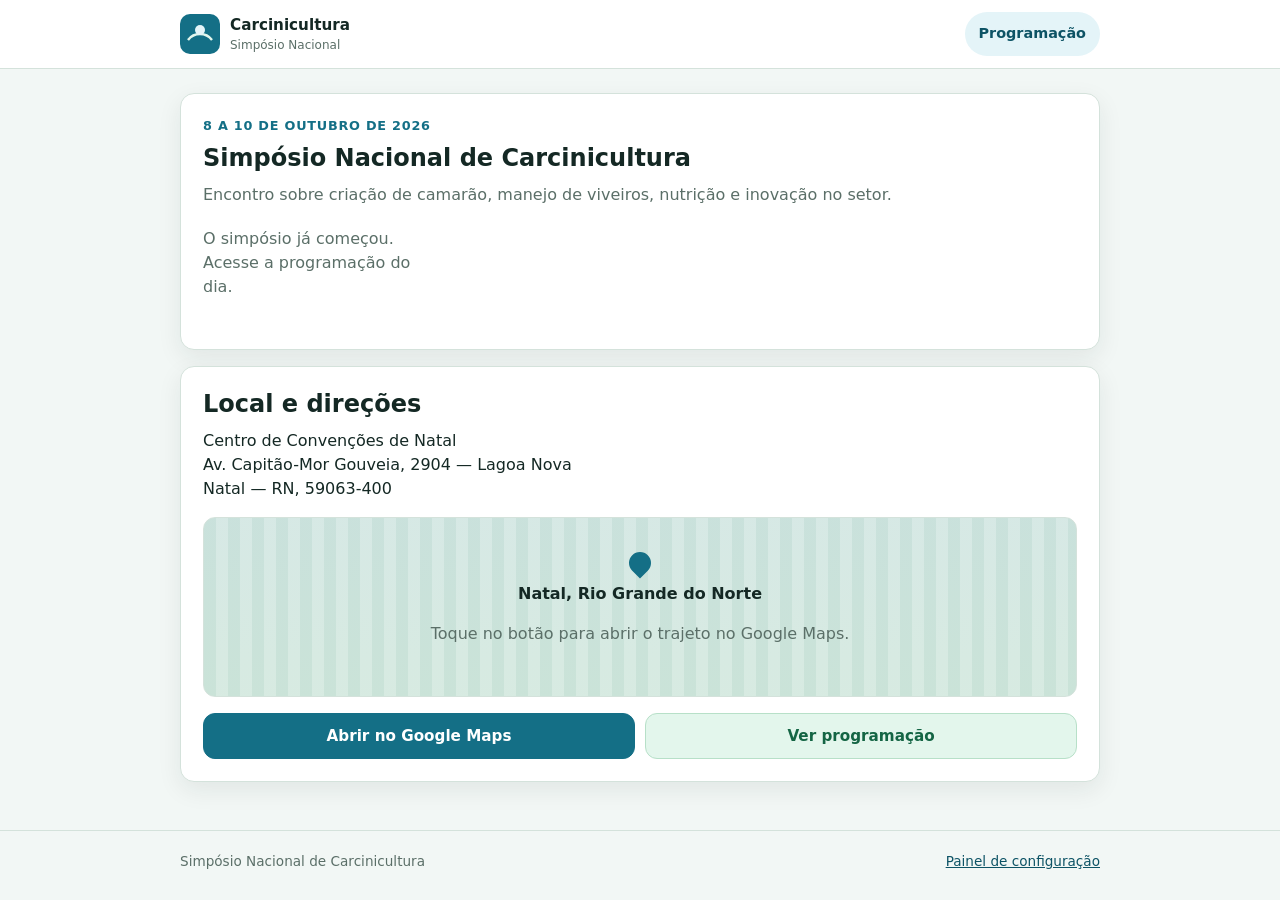
==== index.html @ 5eb8358a "first commit" ====
<!DOCTYPE html>
<html lang="pt-BR">
<head>
  <meta charset="UTF-8">
  <meta name="viewport" content="width=device-width, initial-scale=1.0">
  <title>Simpósio Nacional de Carcinicultura</title>
  <link rel="stylesheet" href="styles.css">
</head>
<body class="router-body" data-page="router">
  <main class="router-card">
    <p class="kicker">Chaveiro NFC</p>
    <h1>Redirecionando para o evento</h1>
    <p class="lead">Se a página não abrir sozinha, escolha um destino abaixo.</p>
    <div class="router-links">
      <a class="btn btn-primary" href="pre-evento.html">Pré-evento</a>
      <a class="btn" href="dia1.html">Dia 1</a>
      <a class="btn" href="dia2.html">Dia 2</a>
      <a class="btn" href="dia3.html">Dia 3</a>
      <a class="btn" href="pos-evento.html">Pós-evento</a>
      <a class="btn btn-secondary" href="admin.html">Painel de configuração</a>
    </div>
  </main>
  <script src="app.js"></script>
</body>
</html>
---- styles.css ----
:root {
  --bg: #f2f7f5;
  --surface: #ffffff;
  --text: #142824;
  --muted: #5b6f68;
  --blue: #146f86;
  --blue-dark: #0d5365;
  --green: #1c8558;
  --green-dark: #146544;
  --blue-soft: #e4f4f8;
  --green-soft: #e3f6ec;
  --border: #d4e2db;
  --past: #7d8b86;
  --shadow: 0 8px 24px rgba(20, 40, 36, 0.08);
  --radius: 14px;
}

* {
  box-sizing: border-box;
}

html,
body {
  margin: 0;
  padding: 0;
}

body {
  font-family: "Segoe UI", system-ui, -apple-system, sans-serif;
  background: var(--bg);
  color: var(--text);
  line-height: 1.5;
  min-height: 100vh;
}

img {
  max-width: 100%;
  display: block;
}

a {
  color: var(--blue-dark);
}

.app-header {
  background: var(--surface);
  border-bottom: 1px solid var(--border);
  position: sticky;
  top: 0;
  z-index: 10;
}

.header-inner,
.page,
.footer-inner {
  width: min(920px, calc(100% - 32px));
  margin: 0 auto;
}

.header-inner {
  display: flex;
  align-items: center;
  justify-content: space-between;
  gap: 12px;
  padding: 12px 0;
}

.brand {
  display: flex;
  align-items: center;
  gap: 10px;
  text-decoration: none;
  color: inherit;
  min-width: 0;
}

.brand-mark {
  width: 40px;
  height: 40px;
  flex: 0 0 auto;
}

.brand-text strong,
.brand-text span {
  display: block;
}

.brand-text strong {
  font-size: 0.95rem;
}

.brand-text span {
  font-size: 0.75rem;
  color: var(--muted);
}

.header-link {
  display: inline-flex;
  align-items: center;
  justify-content: center;
  min-height: 44px;
  padding: 0 14px;
  border-radius: 999px;
  background: var(--blue-soft);
  color: var(--blue-dark);
  text-decoration: none;
  font-weight: 600;
  font-size: 0.9rem;
}

.page {
  padding: 24px 0 48px;
}

.hero,
.card,
.talk,
.photo-card,
.material-card,
.admin-panel,
.router-card {
  background: var(--surface);
  border: 1px solid var(--border);
  border-radius: var(--radius);
  box-shadow: var(--shadow);
}

.hero,
.card,
.admin-panel,
.router-card {
  padding: 22px;
}

.kicker {
  margin: 0 0 8px;
  color: var(--blue);
  font-size: 0.8rem;
  font-weight: 700;
  letter-spacing: 0.06em;
  text-transform: uppercase;
}

h1,
h2,
h3 {
  margin: 0 0 10px;
  line-height: 1.25;
}

.lead,
.muted {
  color: var(--muted);
}

.lead {
  margin: 0 0 20px;
}

.countdown {
  display: grid;
  grid-template-columns: repeat(4, 1fr);
  gap: 10px;
  margin: 20px 0 8px;
}

.countdown-item {
  background: linear-gradient(180deg, var(--blue-soft), #fff);
  border: 1px solid var(--border);
  border-radius: 12px;
  padding: 12px 6px;
  text-align: center;
}

.countdown-item strong {
  display: block;
  font-size: clamp(1.4rem, 6vw, 2rem);
  color: var(--blue-dark);
}

.countdown-item span {
  font-size: 0.75rem;
  color: var(--muted);
}

.stack {
  display: grid;
  gap: 16px;
}

.days-nav,
.actions,
.radio-list {
  display: grid;
  gap: 10px;
}

.days-nav {
  grid-template-columns: repeat(3, 1fr);
}

.days-nav a,
.btn {
  display: inline-flex;
  align-items: center;
  justify-content: center;
  min-height: 46px;
  padding: 10px 16px;
  border-radius: 12px;
  border: 1px solid var(--border);
  background: var(--surface);
  color: var(--text);
  text-decoration: none;
  font-weight: 600;
  font-size: 0.95rem;
}

.days-nav a.active,
.btn-primary {
  background: var(--blue);
  border-color: var(--blue);
  color: #fff;
}

.btn {
  cursor: pointer;
  font-family: inherit;
}

.btn-primary:hover,
.days-nav a.active:hover {
  background: var(--blue-dark);
}

.btn-secondary {
  background: var(--green-soft);
  border-color: #b7e0c8;
  color: var(--green-dark);
}

.talks {
  display: grid;
  gap: 12px;
}

.talk {
  padding: 16px;
  transition: opacity 0.2s ease, border-color 0.2s ease, background 0.2s ease;
}

.talk-top {
  display: flex;
  align-items: flex-start;
  justify-content: space-between;
  gap: 10px;
}

.talk time {
  font-weight: 700;
  color: var(--blue-dark);
  font-size: 0.92rem;
}

.talk h3 {
  margin: 8px 0 4px;
  font-size: 1.05rem;
}

.talk p {
  margin: 0;
  color: var(--muted);
  font-size: 0.92rem;
}

.badge {
  display: inline-flex;
  align-items: center;
  min-height: 28px;
  padding: 0 10px;
  border-radius: 999px;
  background: var(--green);
  color: #fff;
  font-size: 0.75rem;
  font-weight: 700;
  white-space: nowrap;
}

.badge:empty,
.badge[hidden] {
  display: none;
}

.badge.is-past {
  background: #8a9691;
}

.badge.is-future {
  background: var(--blue);
}

.talk.is-past {
  opacity: 0.55;
  background: #eef2f0;
}

.talk.is-past time,
.talk.is-past h3,
.talk.is-past p {
  color: var(--past);
}

.talk.is-now {
  background: linear-gradient(180deg, var(--green-soft), var(--blue-soft));
  border-color: #8ecfb0;
}

.photo-grid,
.material-grid {
  display: grid;
  gap: 12px;
}

.photo-grid {
  grid-template-columns: 1fr;
}

.photo-card {
  overflow: hidden;
}

.photo-card img {
  width: 100%;
  height: 210px;
  object-fit: cover;
}

.photo-card figcaption {
  padding: 12px 14px 14px;
  font-size: 0.92rem;
}

.material-card {
  padding: 16px;
}

.material-card h3 {
  font-size: 1rem;
}

.material-card p {
  margin: 0 0 14px;
  color: var(--muted);
  font-size: 0.92rem;
}

.address {
  margin: 0 0 16px;
}

.card .actions,
.admin-panel .actions {
  margin-top: 16px;
}

.map-frame {
  border: 1px solid var(--border);
  border-radius: 12px;
  overflow: hidden;
  min-height: 180px;
  background:
    linear-gradient(180deg, rgba(20, 111, 134, 0.08), rgba(28, 133, 88, 0.08)),
    repeating-linear-gradient(
      90deg,
      #d9ebe3 0 12px,
      #e7f3ed 12px 24px
    );
  display: grid;
  place-items: center;
  text-align: center;
  padding: 20px;
}

.map-pin {
  width: 22px;
  height: 22px;
  margin: 0 auto 8px;
  border-radius: 50% 50% 50% 0;
  background: var(--blue);
  transform: rotate(-45deg);
}

.radio-list label {
  display: flex;
  align-items: center;
  gap: 10px;
  min-height: 48px;
  padding: 8px 12px;
  border: 1px solid var(--border);
  border-radius: 12px;
  background: #fbfdfc;
}

.radio-list input {
  width: 18px;
  height: 18px;
  accent-color: var(--blue);
}

.admin-fieldset {
  margin: 0 0 20px;
  padding: 0;
  border: 0;
}

.admin-fieldset legend {
  padding: 0;
  margin-bottom: 10px;
  font-weight: 700;
}

.admin-fieldset .muted {
  margin: 0 0 12px;
}

.time-field {
  display: grid;
  gap: 8px;
  margin-top: 12px;
  font-weight: 600;
}

.time-field input {
  width: 100%;
  min-height: 48px;
  padding: 10px 12px;
  border: 1px solid var(--border);
  border-radius: 12px;
  background: #fbfdfc;
  color: var(--text);
  font: inherit;
}

.time-field input:disabled {
  opacity: 0.55;
}

.status-box {
  margin: 16px 0;
  padding: 14px;
  border-radius: 12px;
  background: var(--blue-soft);
}

.status-box div + div {
  margin-top: 6px;
}

.status-box strong {
  color: var(--blue-dark);
}

.feedback {
  min-height: 1.4em;
  margin: 12px 0 0;
  color: var(--green-dark);
  font-weight: 600;
}

.test-links {
  display: grid;
  gap: 8px;
  margin: 0;
  padding: 0;
  list-style: none;
}

.app-footer {
  border-top: 1px solid var(--border);
  padding: 20px 0 28px;
  color: var(--muted);
  font-size: 0.85rem;
}

.footer-inner {
  display: flex;
  justify-content: space-between;
  gap: 12px;
  flex-wrap: wrap;
}

.router-body {
  min-height: 100vh;
  display: grid;
  place-items: center;
  padding: 24px;
}

.router-card {
  width: min(420px, 100%);
  text-align: center;
}

.router-links {
  display: grid;
  gap: 8px;
  margin-top: 16px;
}

@media (min-width: 640px) {
  .photo-grid,
  .material-grid,
  .material-card .actions,
  .card .actions {
    grid-template-columns: 1fr 1fr;
  }

  .days-nav {
    grid-template-columns: repeat(3, 1fr);
  }
}

@media (min-width: 900px) {
  .photo-grid {
    grid-template-columns: 1fr 1fr 1fr;
  }
}
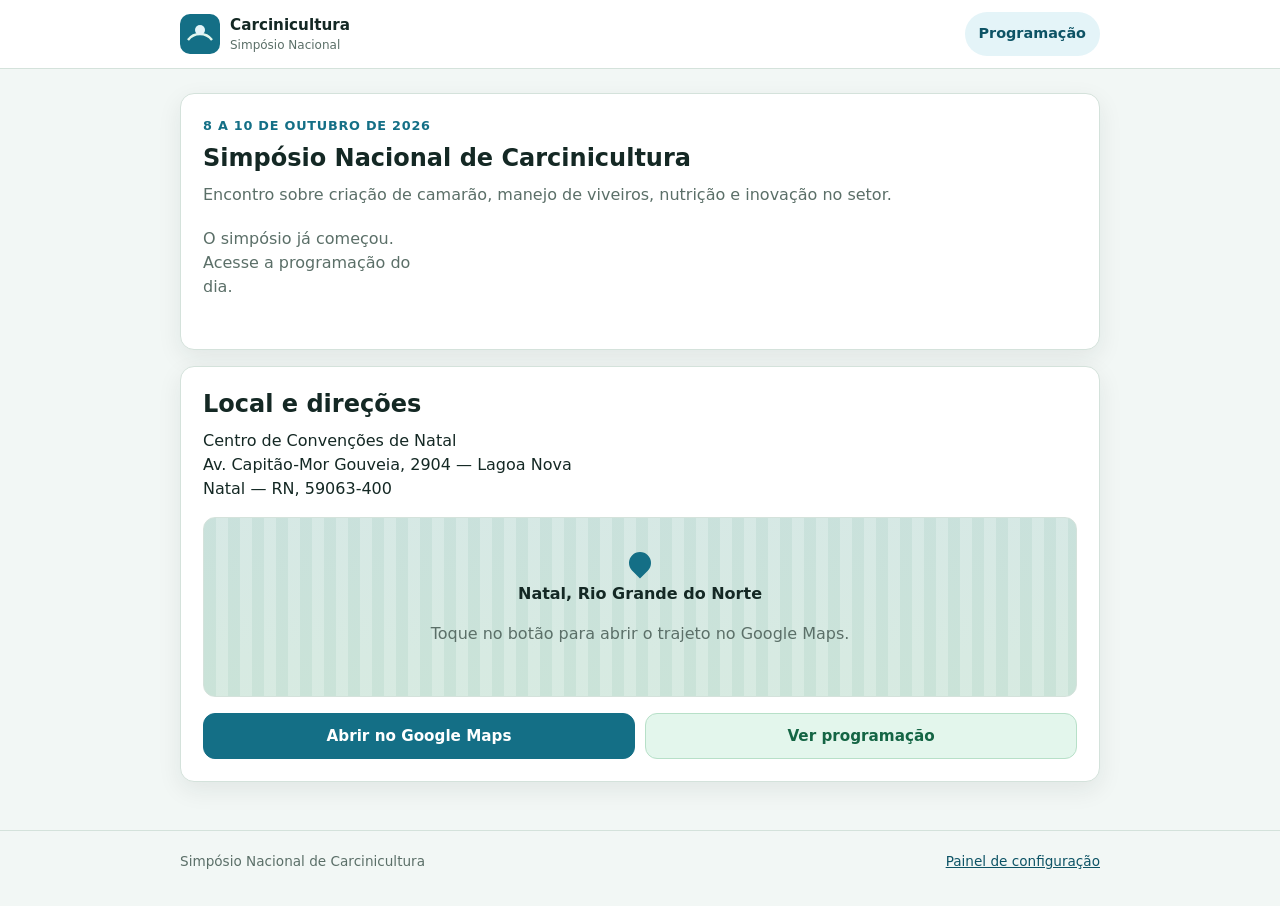
==== commit 7066611f: "remote config" ====
--- a/index.html
+++ b/index.html
@@ -7,19 +7,13 @@
   <link rel="stylesheet" href="styles.css">
 </head>
 <body class="router-body" data-page="router">
-  <main class="router-card">
-    <p class="kicker">Chaveiro NFC</p>
-    <h1>Redirecionando para o evento</h1>
-    <p class="lead">Se a página não abrir sozinha, escolha um destino abaixo.</p>
-    <div class="router-links">
-      <a class="btn btn-primary" href="pre-evento.html">Pré-evento</a>
-      <a class="btn" href="dia1.html">Dia 1</a>
-      <a class="btn" href="dia2.html">Dia 2</a>
-      <a class="btn" href="dia3.html">Dia 3</a>
-      <a class="btn" href="pos-evento.html">Pós-evento</a>
-      <a class="btn btn-secondary" href="admin.html">Painel de configuração</a>
-    </div>
+  <main class="router-loader" aria-live="polite" aria-busy="true">
+    <span class="loader" aria-hidden="true"></span>
+    <p>Carregando…</p>
   </main>
+  <noscript>
+    <p><a href="pre-evento.html">Abrir o evento</a></p>
+  </noscript>
   <script src="app.js"></script>
 </body>
 </html>
--- a/styles.css
+++ b/styles.css
@@ -466,6 +466,10 @@
   font-weight: 600;
 }
 
+.feedback.is-error {
+  color: #9b2c2c;
+}
+
 .test-links {
   display: grid;
   gap: 8px;
@@ -495,15 +499,31 @@
   padding: 24px;
 }
 
-.router-card {
-  width: min(420px, 100%);
-  text-align: center;
-}
-
-.router-links {
-  display: grid;
-  gap: 8px;
-  margin-top: 16px;
+.router-loader {
+  display: grid;
+  justify-items: center;
+  gap: 16px;
+  color: var(--muted);
+}
+
+.router-loader p {
+  margin: 0;
+  font-weight: 600;
+}
+
+.loader {
+  width: 42px;
+  height: 42px;
+  border: 4px solid var(--border);
+  border-top-color: var(--blue);
+  border-radius: 50%;
+  animation: spin 0.7s linear infinite;
+}
+
+@keyframes spin {
+  to {
+    transform: rotate(360deg);
+  }
 }
 
 @media (min-width: 640px) {
